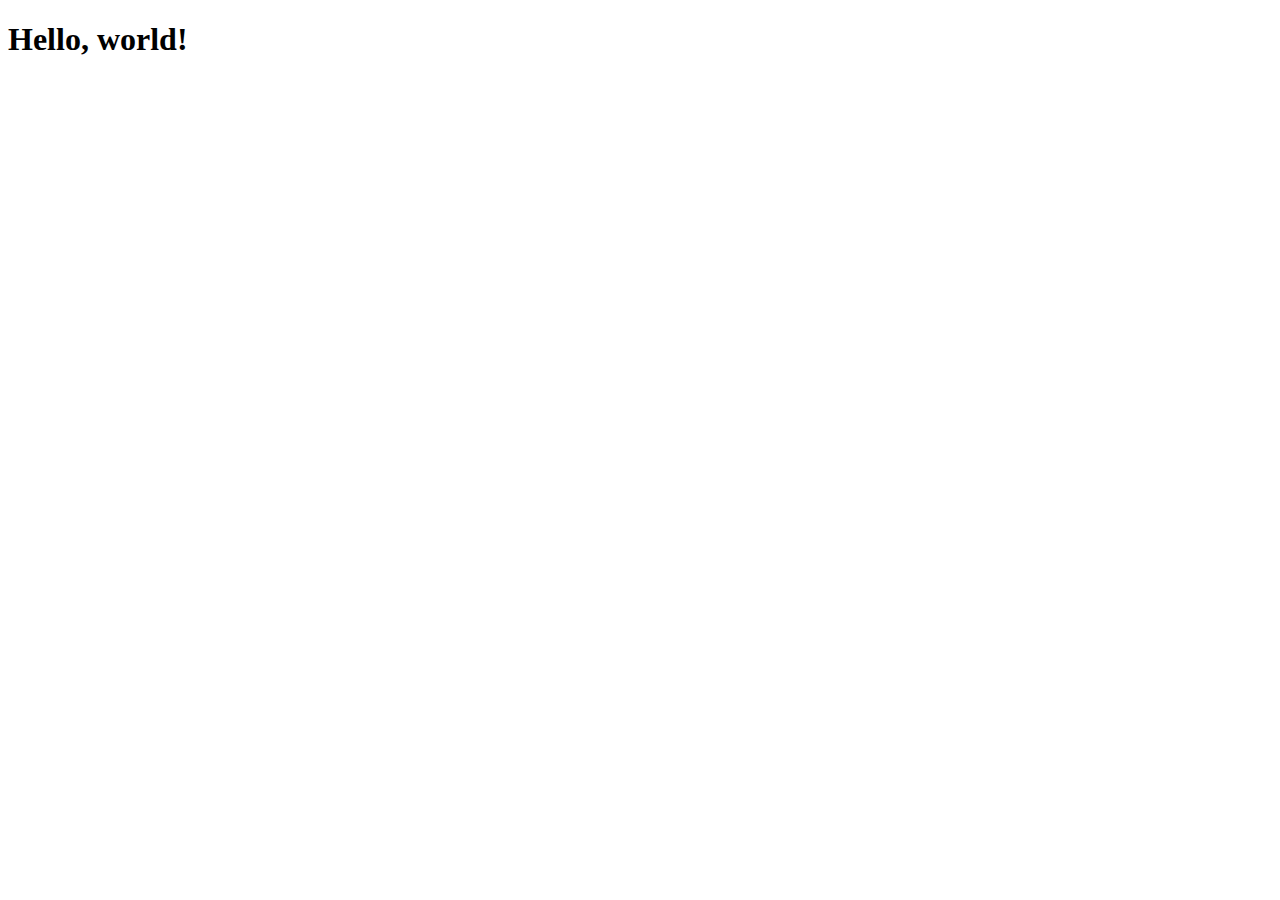
==== index.html @ dacd1cf8 "added starter template to each file" ====
<!doctype html>
<html lang="en">
  <head>
    <!-- Required meta tags -->
    <meta charset="utf-8">
    <meta name="viewport" content="width=device-width, initial-scale=1, shrink-to-fit=no">

    <!-- Bootstrap CSS -->
    <link rel="stylesheet" href="https://stackpath.bootstrapcdn.com/bootstrap/4.5.0/css/bootstrap.min.css" integrity="sha384-9aIt2nRpC12Uk9gS9baDl411NQApFmC26EwAOH8WgZl5MYYxFfc+NcPb1dKGj7Sk" crossorigin="anonymous">

    <title>Hello, world!</title>
  </head>
  <body>
    <h1>Hello, world!</h1>

    <!-- Optional JavaScript -->
    <!-- jQuery first, then Popper.js, then Bootstrap JS -->
    <script src="https://code.jquery.com/jquery-3.5.1.slim.min.js" integrity="sha384-DfXdz2htPH0lsSSs5nCTpuj/zy4C+OGpamoFVy38MVBnE+IbbVYUew+OrCXaRkfj" crossorigin="anonymous"></script>
    <script src="https://cdn.jsdelivr.net/npm/popper.js@1.16.0/dist/umd/popper.min.js" integrity="sha384-Q6E9RHvbIyZFJoft+2mJbHaEWldlvI9IOYy5n3zV9zzTtmI3UksdQRVvoxMfooAo" crossorigin="anonymous"></script>
    <script src="https://stackpath.bootstrapcdn.com/bootstrap/4.5.0/js/bootstrap.min.js" integrity="sha384-OgVRvuATP1z7JjHLkuOU7Xw704+h835Lr+6QL9UvYjZE3Ipu6Tp75j7Bh/kR0JKI" crossorigin="anonymous"></script>
  </body>
</html>
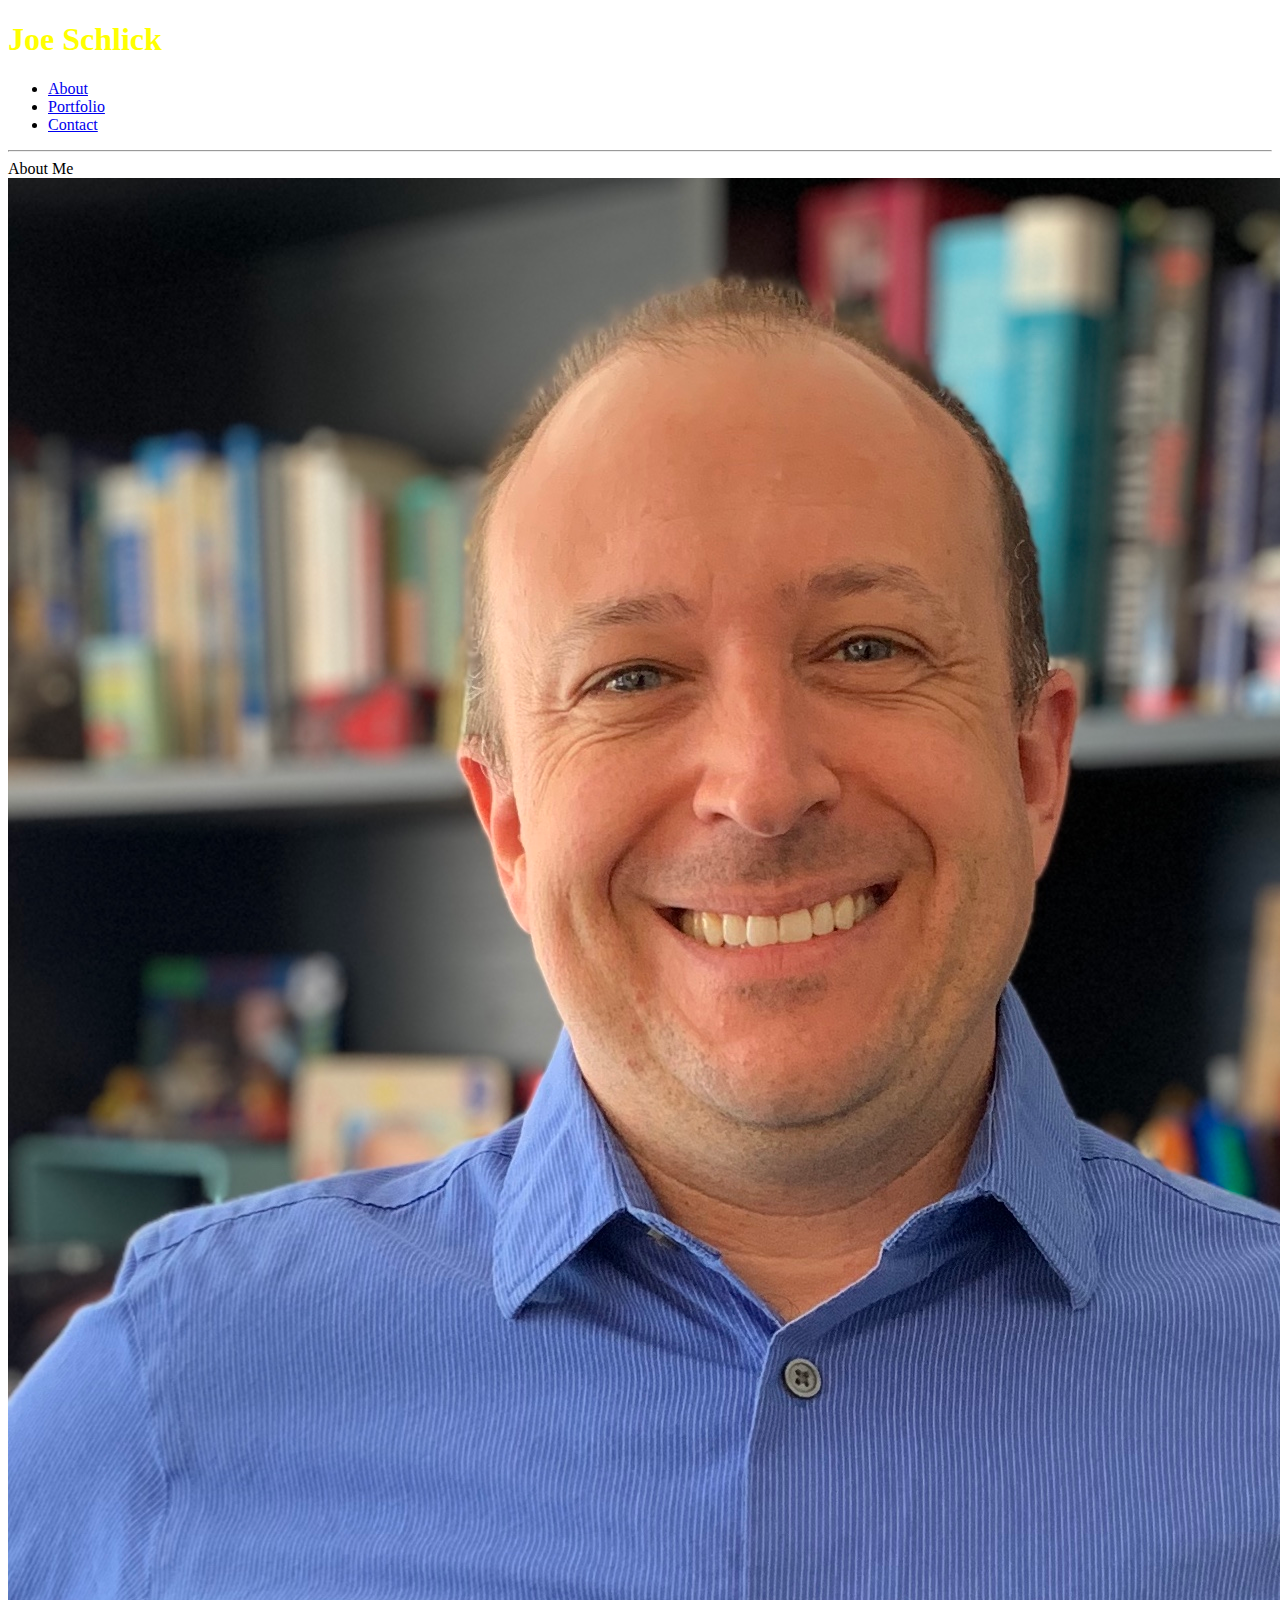
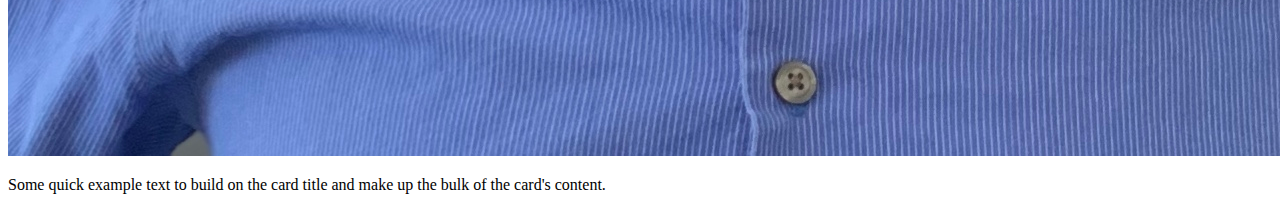
==== commit 073034a8: "added card element to index and headshot to images" ====
--- a/index.html
+++ b/index.html
@@ -6,13 +6,56 @@
     <meta name="viewport" content="width=device-width, initial-scale=1, shrink-to-fit=no">
 
     <!-- Bootstrap CSS -->
+
     <link rel="stylesheet" href="https://stackpath.bootstrapcdn.com/bootstrap/4.5.0/css/bootstrap.min.css" integrity="sha384-9aIt2nRpC12Uk9gS9baDl411NQApFmC26EwAOH8WgZl5MYYxFfc+NcPb1dKGj7Sk" crossorigin="anonymous">
 
-    <title>Hello, world!</title>
+    <link rel="stylesheet" href="style.css">
+
+    
+
+    <title>Joe Schlick - About Me</title>
   </head>
+
   <body>
-    <h1>Hello, world!</h1>
+    
+    <header>
+        <h1 class="p-3 mb-2 bg-info text-white text-center">Joe Schlick</h1>
+        <nav>
+            <ul class="nav justify-content-center">
+                <li class="nav-item">
+                  <a class="nav-link text-muted" href="#">About</a>
+                </li>
+                <li class="nav-item">
+                  <a class="nav-link text-muted" href="portfolio.html">Portfolio</a>
+                </li>
+                <li class="nav-item">
+                  <a class="nav-link text-muted" href="contact.html">Contact</a>
+                </li>
+            </ul>
+        </nav>
+    </header>
 
+    <hr>
+
+    <main>
+        <div class="row justify-content-center"> 
+            <div class="col-xs-10 col-sm-8 col-md-8">  
+                <div class="card" style="width: 18rem;"></div>
+                    <div class="card-header"> 
+                        About Me      
+                            <img src="images/headshot.jpeg" class="card-img-top" alt="...">
+                            <div class="card-body">
+                            <p class="card-text">Some quick example text to build on the card title and make up the bulk of the card's content.</p>
+                            </div>
+                    </div>
+                </div>
+            </div> 
+        </div> 
+          
+    </main>
+
+  
+   
     <!-- Optional JavaScript -->
     <!-- jQuery first, then Popper.js, then Bootstrap JS -->
     <script src="https://code.jquery.com/jquery-3.5.1.slim.min.js" integrity="sha384-DfXdz2htPH0lsSSs5nCTpuj/zy4C+OGpamoFVy38MVBnE+IbbVYUew+OrCXaRkfj" crossorigin="anonymous"></script>
--- a/style.css
+++ b/style.css
@@ -0,0 +1,14 @@
+.bg {
+ font-size: 40px;
+
+    /* height: 800px;
+    width: 100%;
+    margin-bottom: 25px;
+    background-image: url("../images/concrete.jpg");
+    background-size: cover;
+    background-position: center; */
+}
+
+h1 {
+    color: yellow;
+}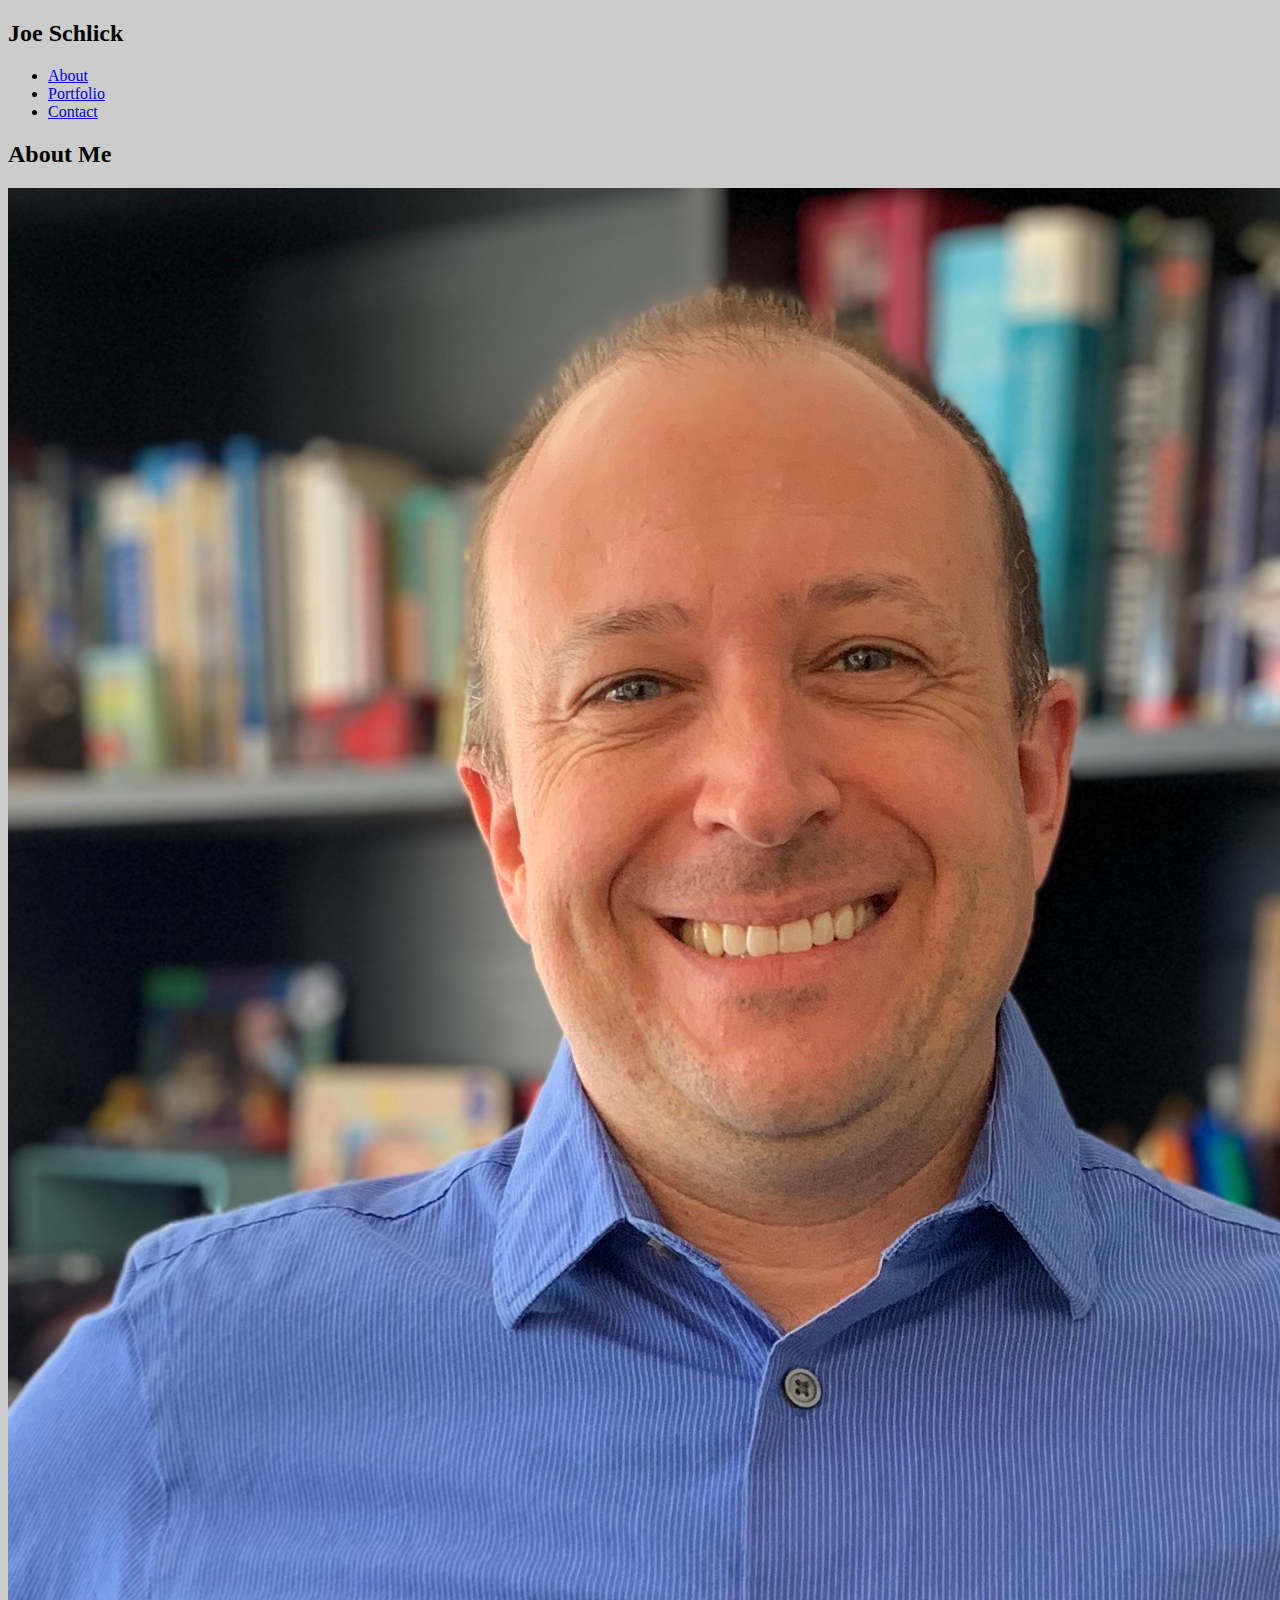
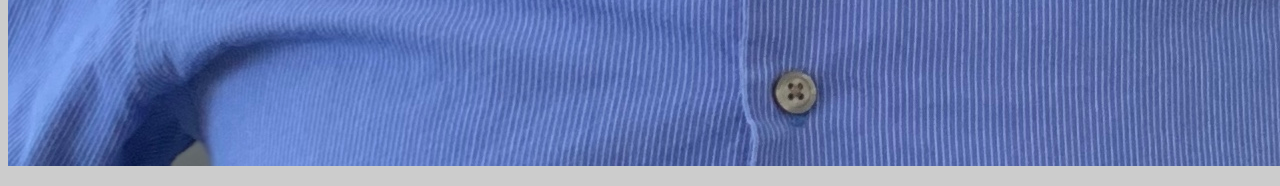
==== commit 85f0c4bc: "index,added bg image, added bg color to header, fixed col numbers so they equal 12" ====
--- a/index.html
+++ b/index.html
@@ -8,53 +8,65 @@
     <!-- Bootstrap CSS -->
 
     <link rel="stylesheet" href="https://stackpath.bootstrapcdn.com/bootstrap/4.5.0/css/bootstrap.min.css" integrity="sha384-9aIt2nRpC12Uk9gS9baDl411NQApFmC26EwAOH8WgZl5MYYxFfc+NcPb1dKGj7Sk" crossorigin="anonymous">
+    
+    <title>Joe Schlick - About Me</title>
 
-    <link rel="stylesheet" href="style.css">
-
-    
-
-    <title>Joe Schlick - About Me</title>
+    <!-- <link rel="stylesheet" href="style.css"> -->
   </head>
+  <style>
+    body  {
+      background-image: url("images/concrete.jpg");
+      background-color: #cccccc;
+    }
+</style>
 
   <body>
     
     <header>
-        <h1 class="p-3 mb-2 bg-info text-white text-center">Joe Schlick</h1>
-        <nav>
-            <ul class="nav justify-content-center">
-                <li class="nav-item">
-                  <a class="nav-link text-muted" href="#">About</a>
-                </li>
-                <li class="nav-item">
-                  <a class="nav-link text-muted" href="portfolio.html">Portfolio</a>
-                </li>
-                <li class="nav-item">
-                  <a class="nav-link text-muted" href="contact.html">Contact</a>
-                </li>
-            </ul>
-        </nav>
+        <div class="container-fluid">
+            <div class="row bg-white py-2">
+                <div class ="col-3">
+                    <h2 class="bg-info text-white text-center my-0">Joe Schlick</h2>
+                </div> 
+                <div class ="col-5"></div>
+                <div class ="col-4">
+                     <ul class="nav">
+                        <li class="nav-item">
+                        <a class="nav-link text-muted" href="#">About</a>
+                        </li>
+                        <li class="nav-item">
+                        <a class="nav-link text-muted" href="portfolio.html">Portfolio</a>
+                        </li>
+                        <li class="nav-item">
+                        <a class="nav-link text-muted" href="contact.html">Contact</a>
+                        </li>
+                     </ul>
+                </div>
+
     </header>
 
-    <hr>
-
     <main>
-        <div class="row justify-content-center"> 
-            <div class="col-xs-10 col-sm-8 col-md-8">  
-                <div class="card" style="width: 18rem;"></div>
-                    <div class="card-header"> 
-                        About Me      
-                            <img src="images/headshot.jpeg" class="card-img-top" alt="...">
-                            <div class="card-body">
-                            <p class="card-text">Some quick example text to build on the card title and make up the bulk of the card's content.</p>
-                            </div>
-                    </div>
-                </div>
+        <div class="container">
+            <div class="row"> 
+                <div class="col-6"> 
+                    <h2 class="p-3 mb-2 text-info border-bottom">About Me</h2>
+                    <img src="images/headshot.jpeg" class="img-fluid mt-2 w-90" alt="Headshot">
+                    <p></p>
+                </div> 
+               
             </div> 
         </div> 
           
     </main>
 
-  
+   <!-- <div class="card border"></div>
+                    <h2 class="card-header border-bottom"> About Me </h2> 
+                            
+                            <img src="images/headshot.jpeg" class="card-img-top" alt="...">
+                            <div class="card-body"></div>
+                            <p class="card-text">Some quick example text to build on the card title and make up the bulk of the card's content.</p>
+                    </div>
+                </div> -->
    
     <!-- Optional JavaScript -->
     <!-- jQuery first, then Popper.js, then Bootstrap JS -->
--- a/style.css
+++ b/style.css
@@ -1,14 +1,3 @@
-.bg {
- font-size: 40px;
-
-    /* height: 800px;
-    width: 100%;
-    margin-bottom: 25px;
-    background-image: url("../images/concrete.jpg");
-    background-size: cover;
-    background-position: center; */
-}
-
 h1 {
     color: yellow;
 }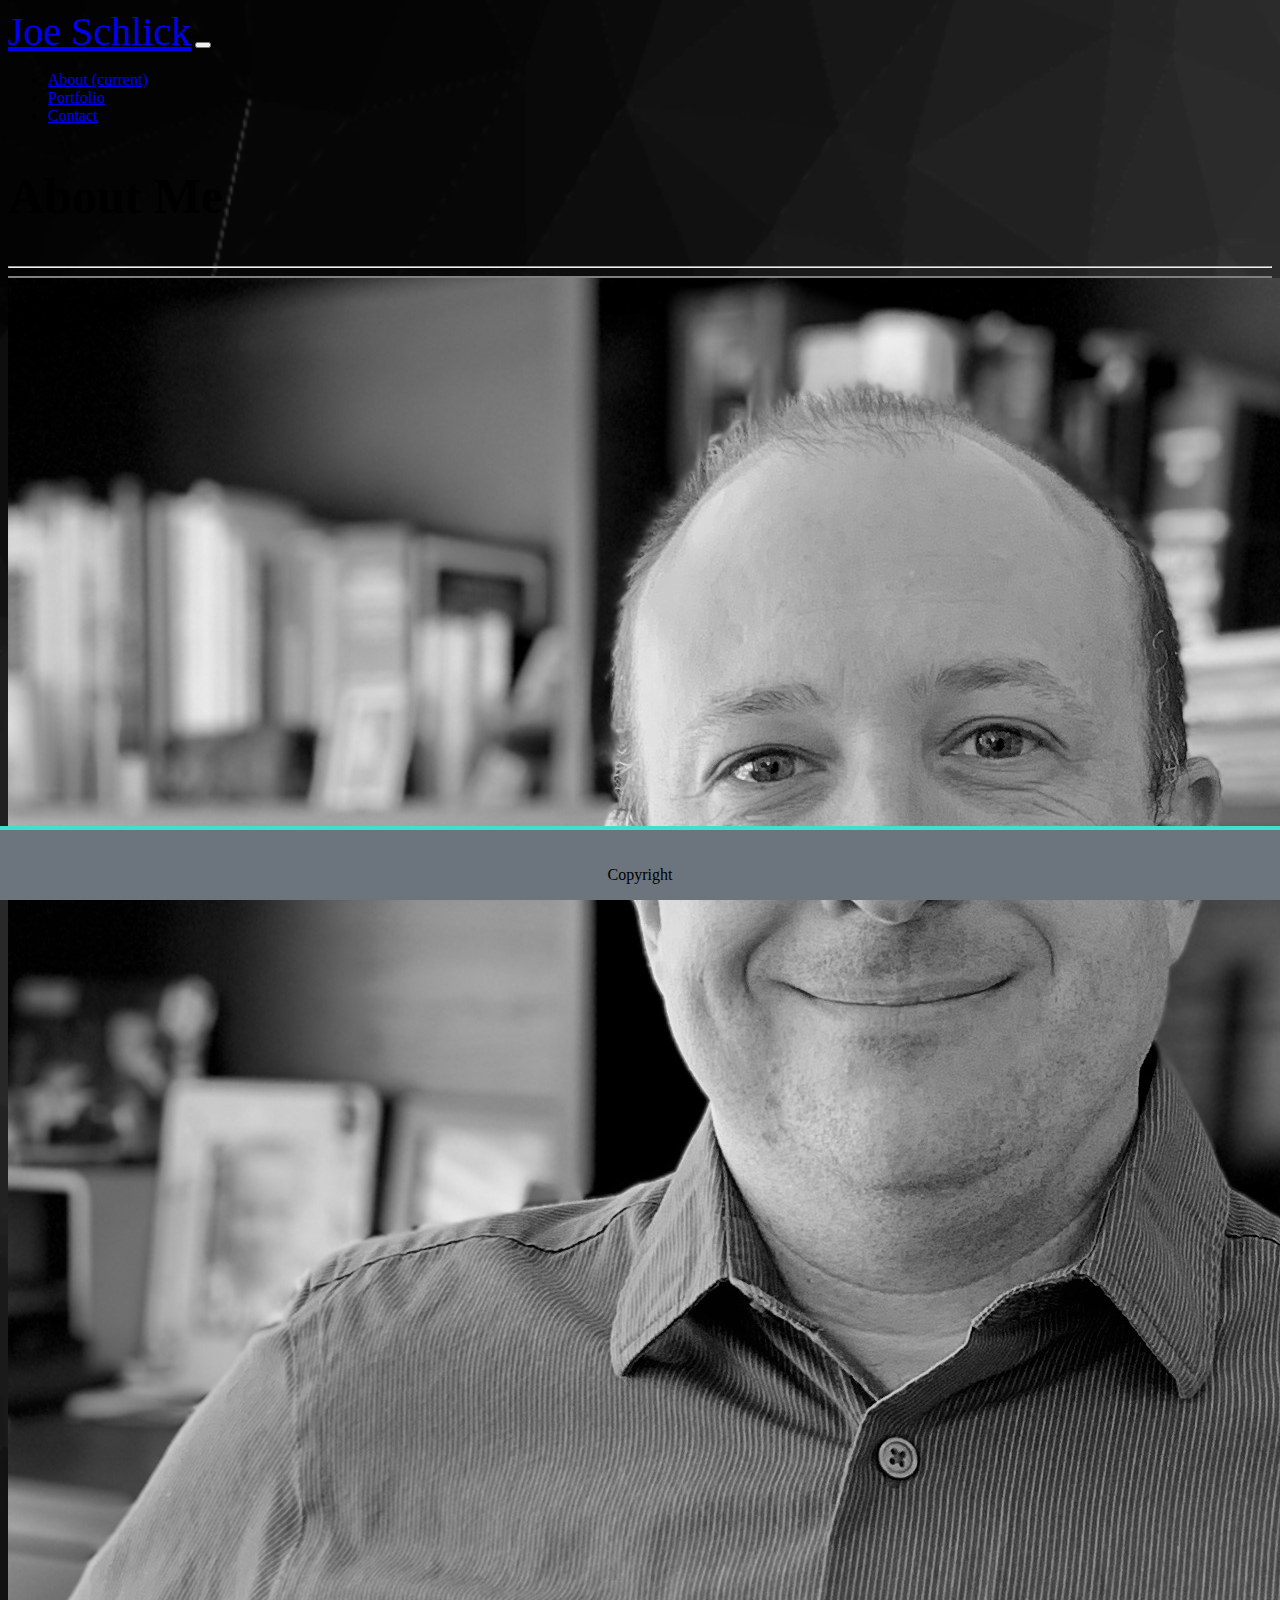
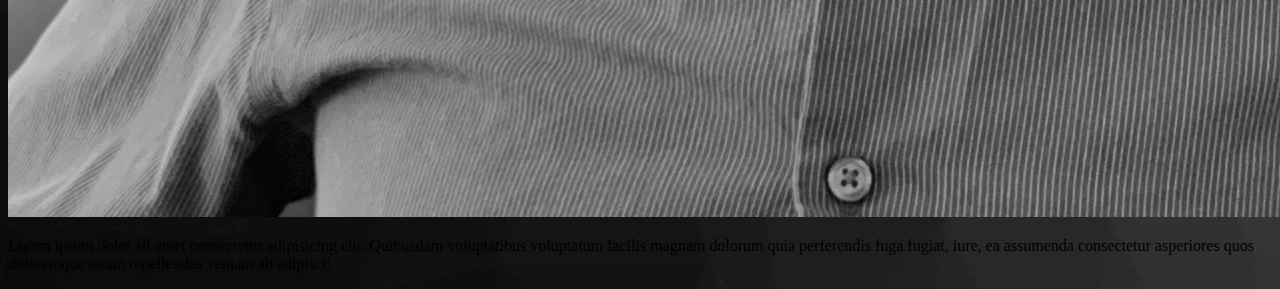
==== commit d5c107ca: "changed bg color and style for all html, new headshot image, added pfolio content" ====
--- a/index.html
+++ b/index.html
@@ -11,62 +11,65 @@
     
     <title>Joe Schlick - About Me</title>
 
-    <!-- <link rel="stylesheet" href="style.css"> -->
+    <link rel="stylesheet" href="style.css">
+
   </head>
   <style>
-    body  {
-      background-image: url("images/concrete.jpg");
-      background-color: #cccccc;
-    }
+   
 </style>
 
   <body>
     
     <header>
-        <div class="container-fluid">
-            <div class="row bg-white py-2">
-                <div class ="col-3">
-                    <h2 class="bg-info text-white text-center my-0">Joe Schlick</h2>
-                </div> 
-                <div class ="col-5"></div>
-                <div class ="col-4">
-                     <ul class="nav">
-                        <li class="nav-item">
-                        <a class="nav-link text-muted" href="#">About</a>
-                        </li>
-                        <li class="nav-item">
-                        <a class="nav-link text-muted" href="portfolio.html">Portfolio</a>
-                        </li>
-                        <li class="nav-item">
-                        <a class="nav-link text-muted" href="contact.html">Contact</a>
-                        </li>
-                     </ul>
-                </div>
-
+      <nav class="navbar navbar-expand-lg navbar-light bg-secondary">
+        <a class="navbar-brand bg-dark p-1 text-logo text-white" href="#">Joe Schlick</a>
+        <button class="navbar-toggler" type="button" data-toggle="collapse" data-target="#navbarSupportedContent" aria-controls="navbarSupportedContent" aria-expanded="false" aria-label="Toggle navigation">
+          <span class="navbar-toggler-icon"></span>
+        </button>
+        <div class="collapse navbar-collapse" id="navbarSupportedContent">
+          <ul class="navbar-nav ml-auto">
+            <li class="nav-item active">
+              <a class="nav-link" href="#">About <span class="sr-only">(current)</span></a>
+            </li>
+            <li class="nav-item">
+              <a class="nav-link" href="portfolio.html">Portfolio</a>
+            </li>
+            <li class="nav-item">
+              <a class="nav-link" href="contact.html">Contact</a>
+            </li>
+          </ul>
+        </div>
+      </nav>
     </header>
 
     <main>
-        <div class="container">
-            <div class="row"> 
-                <div class="col-6"> 
-                    <h2 class="p-3 mb-2 text-info border-bottom">About Me</h2>
-                    <img src="images/headshot.jpeg" class="img-fluid mt-2 w-90" alt="Headshot">
-                    <p></p>
-                </div> 
-               
+        <div class="container-sm mt-5">
+            <div class="row bg-secondary"> 
+                <div class="col-12 col-md-4"> 
+                    <h2 class="p-3 mb-2 text-info text-logo2 text-dark text-center">About Me</h2>
+                </div>
+                <hr>
+                <div class="row border-top m-0">
+                  <div class="col-4"> 
+                    <img src="images/headshot2.jpeg" class="img-fluid mt-4 mx-4 mb-4 w-90" alt="Headshot">
+                  </div>
+                  <div class="col-8 mt-4"> 
+                    <p class="text-white">Lorem ipsum dolor sit amet consectetur adipisicing elit. Quibusdam voluptatibus voluptatum facilis magnam dolorum quia perferendis fuga fugiat, iure, ea assumenda consectetur asperiores quos doloremque totam repellendus veniam ab adipisci!</p>
+                  </div> 
+                </div>
             </div> 
         </div> 
-          
     </main>
 
-   <!-- <div class="card border"></div>
-                    <h2 class="card-header border-bottom"> About Me </h2> 
-                            
-                            <img src="images/headshot.jpeg" class="card-img-top" alt="...">
-                            <div class="card-body"></div>
-                            <p class="card-text">Some quick example text to build on the card title and make up the bulk of the card's content.</p>
-                    </div>
-                </div> -->
+    <Footer class="footer">
+      <p>Copyright</p>
+    </Footer>
+
+    <!-- <footer class="footer mb-auto mx-auto py-3 bg-light">
+      <div class="container">
+        <span class="text-muted text-center">Place sticky footer content here.</span>
+      </div>
+    </footer> -->
    
     <!-- Optional JavaScript -->
     <!-- jQuery first, then Popper.js, then Bootstrap JS -->
--- a/style.css
+++ b/style.css
@@ -1,3 +1,34 @@
-h1 {
-    color: yellow;
-}+body  {
+    background-image: url("images/cool-background.png");
+    background-size: 200%;
+    
+
+  }
+
+.text-logo {
+    font-size: 40px !important;
+}
+
+.border-top {
+    border-top: 2px solid grey !important;
+}
+
+.text-logo2 {
+    font-size: 50px !important;
+}
+
+.footer {
+    position: fixed;
+    left: 0;
+    bottom: 0;
+    width: 100%;
+    background-color: #6c757d;
+    color: black;
+    text-align: center;
+    border-top: turquoise solid 4px;
+    padding-top: 20px;
+  }
+
+  .container {
+      width: 60%;
+  }